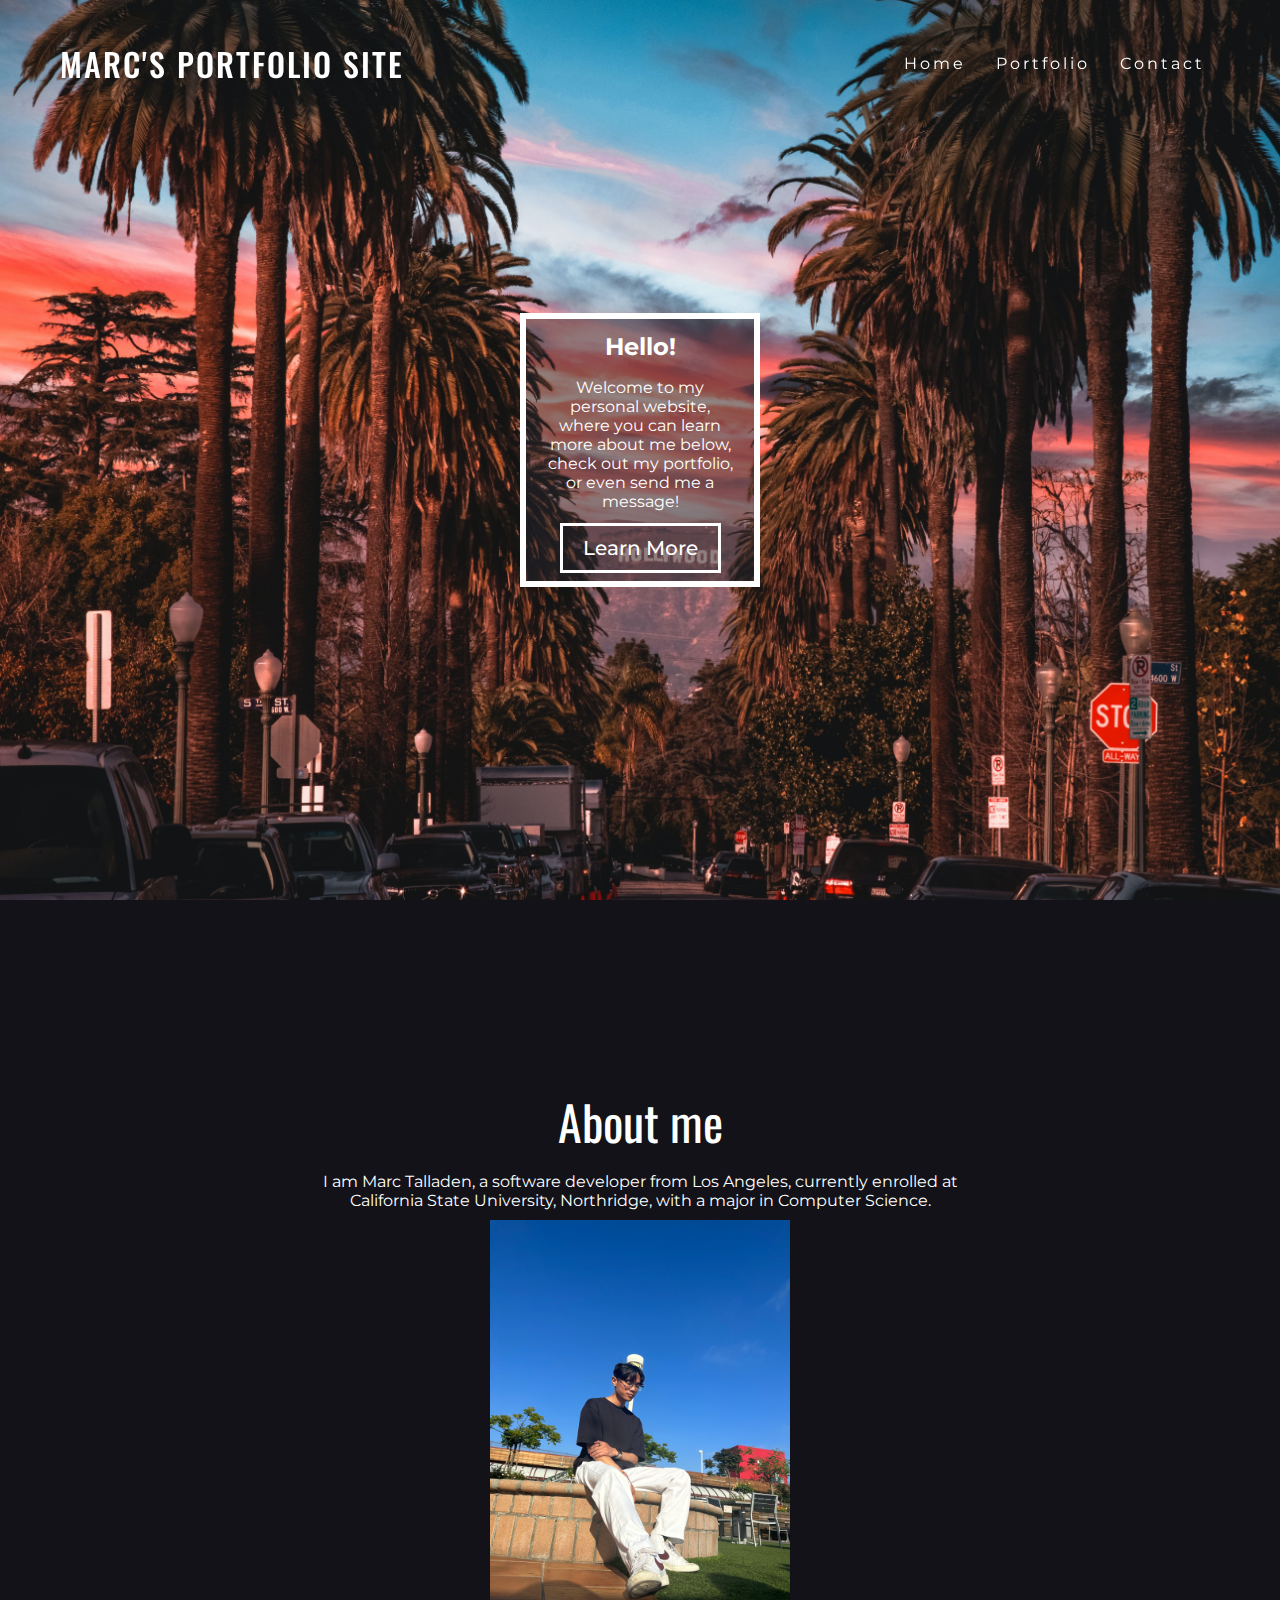
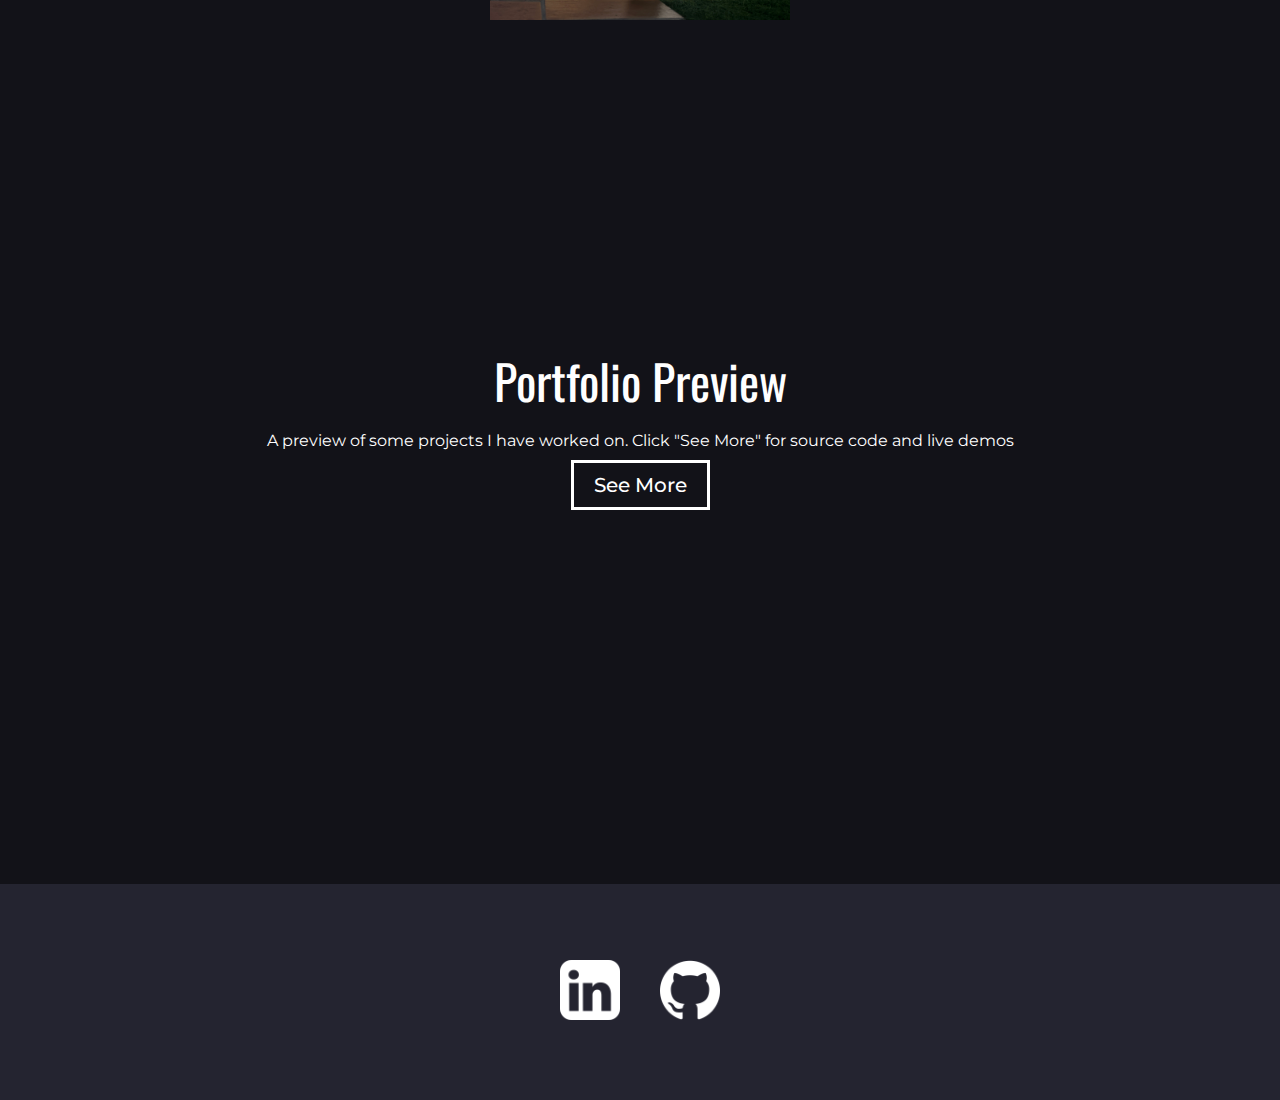
==== index.html @ 3b248817 "init commit" ====
<!DOCTYPE html>
<html>
    <head>
        <meta charset="utf-8">
        <title>Home | Marc's Portfolio Site</title>
        <link rel="stylesheet" href="assets/css/main.css" />
    </head>
    <body>
        <div id="page-container">
            <header id="website-header">
                <a href="index.html" class="logo">Marc's Portfolio Site</a>
                <nav id="nav-bar">
                    <ul>
                        <li class="current"><a href="index.html">Home</a></li>
                        <li><a href="portfolio-page.html">Portfolio</a></li>
                        <li><a href="contact-page.html">Contact</a></li>
                    </ul>
                </nav>
            </header>

            <section id="banner">
                <div class="inner">
                    <header>
                        <h2>Hello!</h2>
                    </header>
                    <p>Welcome to my<br/> 
                        personal website,<br/>
                        where you can learn <br/>
                        more about me below,<br/>
                        check out my portfolio, <br/>
                        or even send me a<br/>
                        message!</p>
                    <footer>
                        <a href="#main" id="learn-more-btn">Learn More</a>
                    </footer>
                </div>
            </section>

            <section id="main">
                <h2>About me</h2>
                <p>I am Marc Talladen, a software developer from Los Angeles, currently enrolled at<br/>
                    California State University, Northridge, with a major in Computer Science. 
                </p>
                <img src="images/IMG_2337.jpg" width="300px">
            </section>
            
            <section id="portfolio-preview">
                <h2>Portfolio Preview</h2>
                <p>A preview of some projects I have worked on. Click "See More" for source code and live demos</p>
                <a href="portfolio-page.html" id="see-more-btn">See More</a>
            </section>

            <footer id="website-footer">
                <ul class="icons">
                    <li><a href="https://www.linkedin.com/in/marc-talladen-2b8803214/" target="_blank">
                        <img id="linkedin-icon" src="images/linkedin_logo.png" alt="LinkedIn">
                    </a></li>
                    <li><a href="https://github.com/mc-ta" target="_blank">
                        <img id="github-icon" src="images/github_logo.png" alt="Github">
                    </a></li>
                </ul>
            </footer>
        </div>

        <script>
            window.addEventListener("scroll", function(){
                var websiteheader = document.querySelector("#website-header");
                websiteheader.classList.toggle("sticky", window.scrollY > 0);
            })
        </script>
    </body>
</html>
---- assets/css/main.css ----
@import url('https://fonts.googleapis.com/css2?family=Montserrat:ital,wght@0,100;0,200;0,300;0,400;0,500;0,600;0,700;1,100;1,200;1,300;1,400;1,500;1,600;1,700&family=Oswald:wght@200;300;400;500;600;700&display=swap');

* {
    margin: 0;
    padding: 0;
    box-sizing: border-box;
    font-family: "Montserrat", sans-serif;
}
body {
    background-color: rgb(18, 18, 24);
    scroll-behavior: smooth;
}
#page-container {
    position: relative;
    min-height: 300vh;
}
#website-header {
    position: fixed;
    top: 0;
    left: 0;
    width: 100%;
    display: flex;
    justify-content: space-between;
    align-items: center;
    transition: 0.4s;
    padding: 40px 60px;
    z-index: 100;
}
#website-header.static {
    position: fixed;
    top: 0;
    left: 0;
    display: flex;
    justify-content: space-between;
    align-items: center;
    padding: 10px 60px;
    background-color: rgb(36, 36, 48);
    z-index: 100;
}
#website-header.sticky {
    padding: 10px 60px;
    background-color: rgb(36, 36, 48);
}
#website-header .logo,
#website-header.static .logo {
    position: relative;
    font-family: "Oswald", sans-serif;
    font-weight: 500;
    color: white;
    text-decoration: none;
    font-size: 2em;
    text-transform: uppercase;
    letter-spacing: 2px;
    transition: 0.4s;
}
#website-header #nav-bar ul,
#website-header.static #nav-bar ul,
#website-footer ul {
    position: relative;
    display: flex;
    justify-content: center;
    align-items: center;
}
#website-header #nav-bar ul li,
#website-header.static #nav-bar ul li,
#website-footer ul li {
    position: relative;
    list-style: none;
}
#website-header #nav-bar ul li a,
#website-header.static #nav-bar ul li a {
    position: relative;
    margin: 0 15px;
    text-decoration: none;
    color: white;
    letter-spacing: 3px;
    font-weight: 400;
    transition: 0.4s;
}
#banner {
    position: relative;
    width: 100%;
    height: 100vh;
    background: url(../../images/jake-blucker-8LlJNFLTEm0-unsplash.jpg);
    background-size: cover;
    display: flex;
    align-items: center;
    justify-content: center;
}
#banner .inner {
    position: relative;
    text-align: center;
    flex-direction: column;
    margin: auto;
    padding: 8px;
    width: 240px;
    height: auto;
    border: 6px solid white;
    color: white;
    background-color: rgba(36, 36, 44, 0.5);
}
#banner .inner header {
    padding: 5px;
}
#banner .inner p {
    padding: 12px;
    font-weight: 400;
    color: white;
}
#banner .inner footer #learn-more-btn,
#portfolio-preview #see-more-btn {
    background-color:rgba(0, 0, 0, 0);
    border: 3px solid white;
    font-size: 20px;
    font-weight: 500;
    color: white;
    text-align: center;
    text-decoration: none;
    display: inline-block;
    padding: 10px 20px;
    cursor: pointer;
}
#main {
    scroll-behavior: smooth;
    height: 100vh;
}
#portfolio-preview {
    height: 50vh;
}
#main, #portfolio-preview {
    position: relative;
    display: flex;
    flex-direction: column;
    align-items: center;
    justify-content: center;
    color: white;
    scroll-behavior: smooth;
}
#main h2, #portfolio-preview h2 {
    text-align: center;
    font-family: "Oswald", sans-serif;
    font-weight: 400;
    font-size: 3em;
    padding: 5px;
}
#main p, #portfolio-preview p {
    text-align: center;
    padding: 10px;
}

#website-footer {
    position: absolute;
    bottom: 0;
    left: 0;
    width: 100%;
    height: 24vh;
    align-items: center;
    justify-content: center;
    display: flex;
    background-color: rgb(36, 36, 48);
}
#website-footer #linkedin-icon,
#website-footer #github-icon {
    position: relative;
    width: 100px;
    padding: 20px;
}
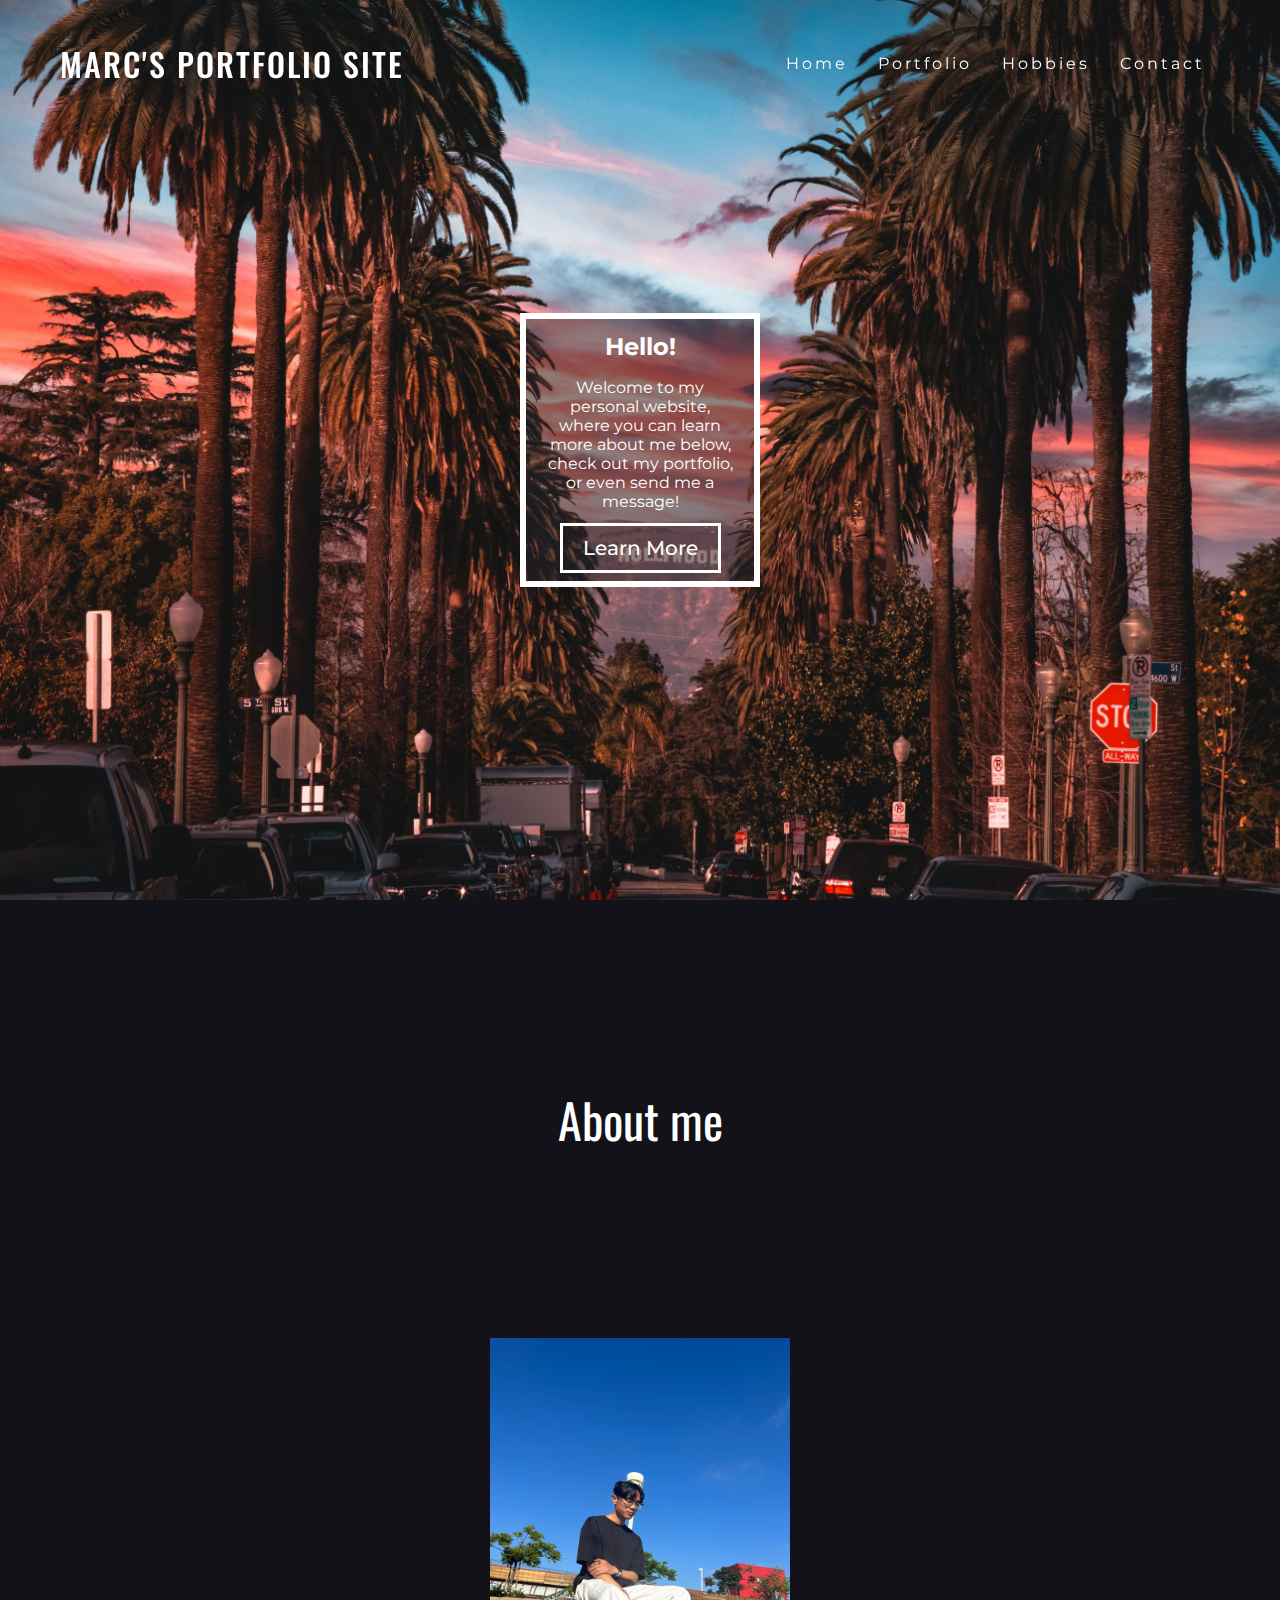
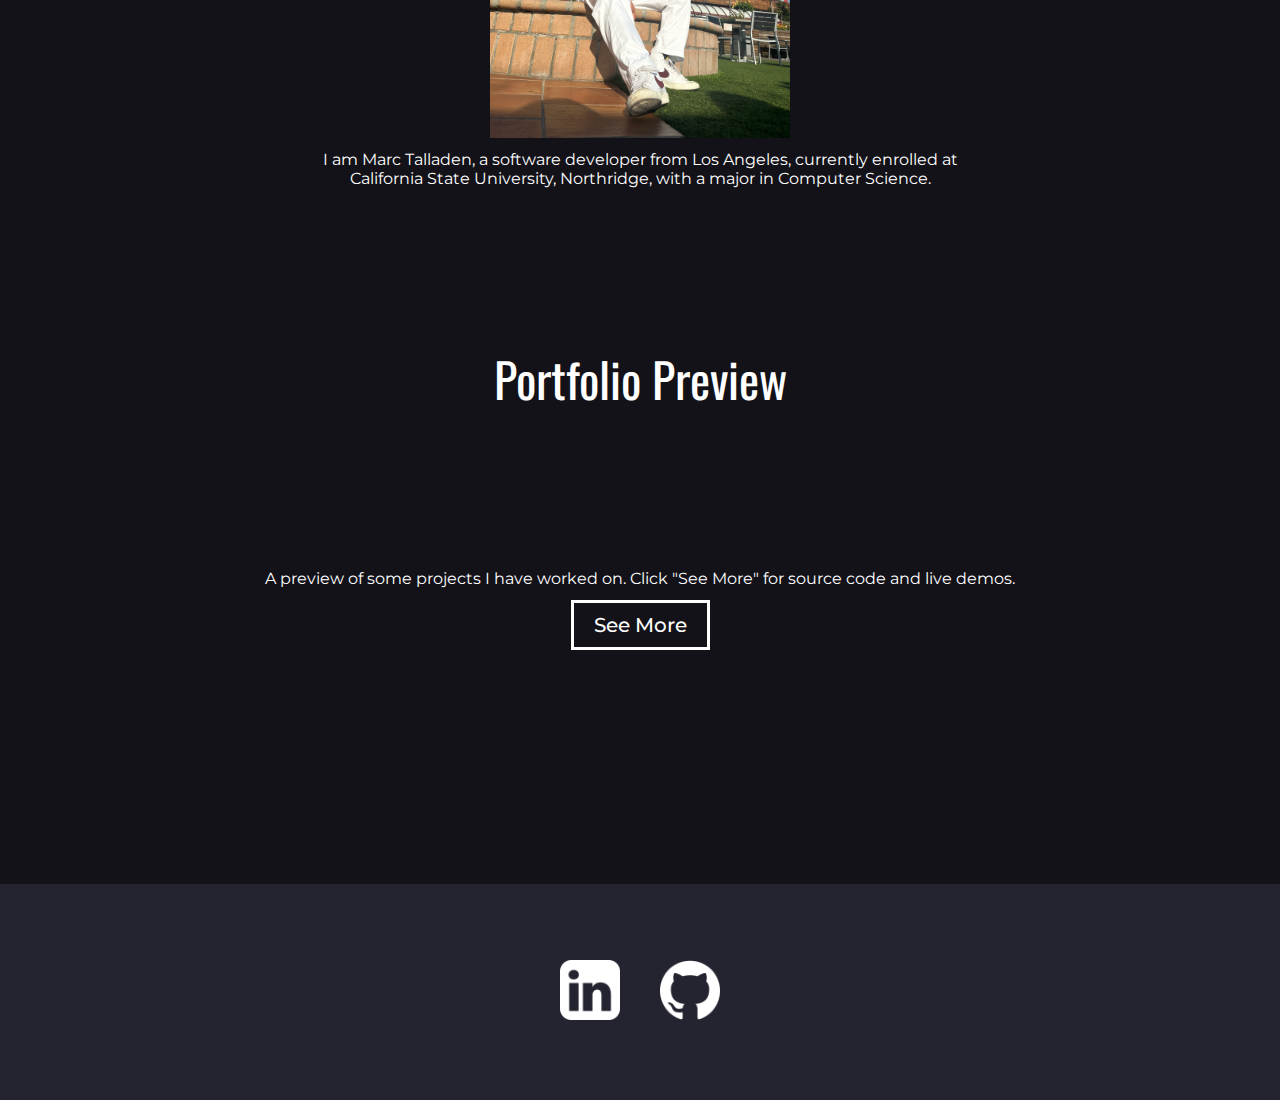
==== commit 65b4d481: "added hobby page and updated contact page" ====
--- a/index.html
+++ b/index.html
@@ -13,6 +13,7 @@
                     <ul>
                         <li class="current"><a href="index.html">Home</a></li>
                         <li><a href="portfolio-page.html">Portfolio</a></li>
+                        <li><a href="hobbies-page.html">Hobbies</a></li>
                         <li><a href="contact-page.html">Contact</a></li>
                     </ul>
                 </nav>
@@ -38,15 +39,15 @@
 
             <section id="main">
                 <h2>About me</h2>
+                <img src="images/IMG_2337.jpg" width="300px">
                 <p>I am Marc Talladen, a software developer from Los Angeles, currently enrolled at<br/>
                     California State University, Northridge, with a major in Computer Science. 
                 </p>
-                <img src="images/IMG_2337.jpg" width="300px">
             </section>
             
             <section id="portfolio-preview">
                 <h2>Portfolio Preview</h2>
-                <p>A preview of some projects I have worked on. Click "See More" for source code and live demos</p>
+                <p>A preview of some projects I have worked on. Click "See More" for source code and live demos.</p>
                 <a href="portfolio-page.html" id="see-more-btn">See More</a>
             </section>
 
@@ -68,5 +69,6 @@
                 websiteheader.classList.toggle("sticky", window.scrollY > 0);
             })
         </script>
+        <script src="assets/js/main.js"></script>
     </body>
 </html>--- a/assets/css/main.css
+++ b/assets/css/main.css
@@ -6,12 +6,17 @@
     box-sizing: border-box;
     font-family: "Montserrat", sans-serif;
 }
+html {
+    scroll-behavior: smooth;
+    scroll-padding: 
+        var(--scroll-padding, 4rem);
+}
 body {
     background-color: rgb(18, 18, 24);
-    scroll-behavior: smooth;
 }
 #page-container {
     position: relative;
+    width: 100%;
     min-height: 300vh;
 }
 #website-header {
@@ -127,8 +132,9 @@
 #portfolio-preview {
     height: 50vh;
 }
-#main, #portfolio-preview {
-    position: relative;
+#main, #portfolio-preview, #website-form {
+    position: relative;
+    margin: auto;
     display: flex;
     flex-direction: column;
     align-items: center;
@@ -136,18 +142,58 @@
     color: white;
     scroll-behavior: smooth;
 }
-#main h2, #portfolio-preview h2 {
+#main h2, #portfolio-preview h2, #website-form h2 {
+    margin: auto;
     text-align: center;
     font-family: "Oswald", sans-serif;
     font-weight: 400;
     font-size: 3em;
-    padding: 5px;
-}
-#main p, #portfolio-preview p {
-    text-align: center;
+    padding: 8px;
+}
+#main p, #portfolio-preview p, #website-form p {
+    text-align: center;
+    padding: 12px;
+}
+#website-form {
+    text-align: center;
+    margin-top: 50px;
+    height: 100vh;
+    width: 90%;
+}
+#website-form .text-boxes .row {
+    display: flex;
+    align-items: center;
+    justify-content: space-between;
+}
+#website-form .text-boxes .row .small-box input,
+#website-form .text-boxes .row .medium-box input,
+#website-form .text-boxes .row .large-box textarea {
     padding: 10px;
-}
-
+    outline: 0;
+    border: 1px solid white;
+    color: white;
+    background: transparent;
+    font-size: 1em;
+}
+#website-form .text-boxes .row .small-box input {
+    width: 50%;
+}
+#website-form .text-boxes .row .medium-box input,
+#website-form .text-boxes .row .large-box textarea {
+    width: 100%;
+}
+#website-form #submit-btn {
+    background-color:rgba(0, 0, 0, 0);
+    border: 3px solid white;
+    font-size: 20px;
+    font-weight: 500;
+    color: white;
+    text-align: center;
+    text-decoration: none;
+    display: inline-block;
+    padding: 10px 20px;
+    cursor: pointer;
+}
 #website-footer {
     position: absolute;
     bottom: 0;
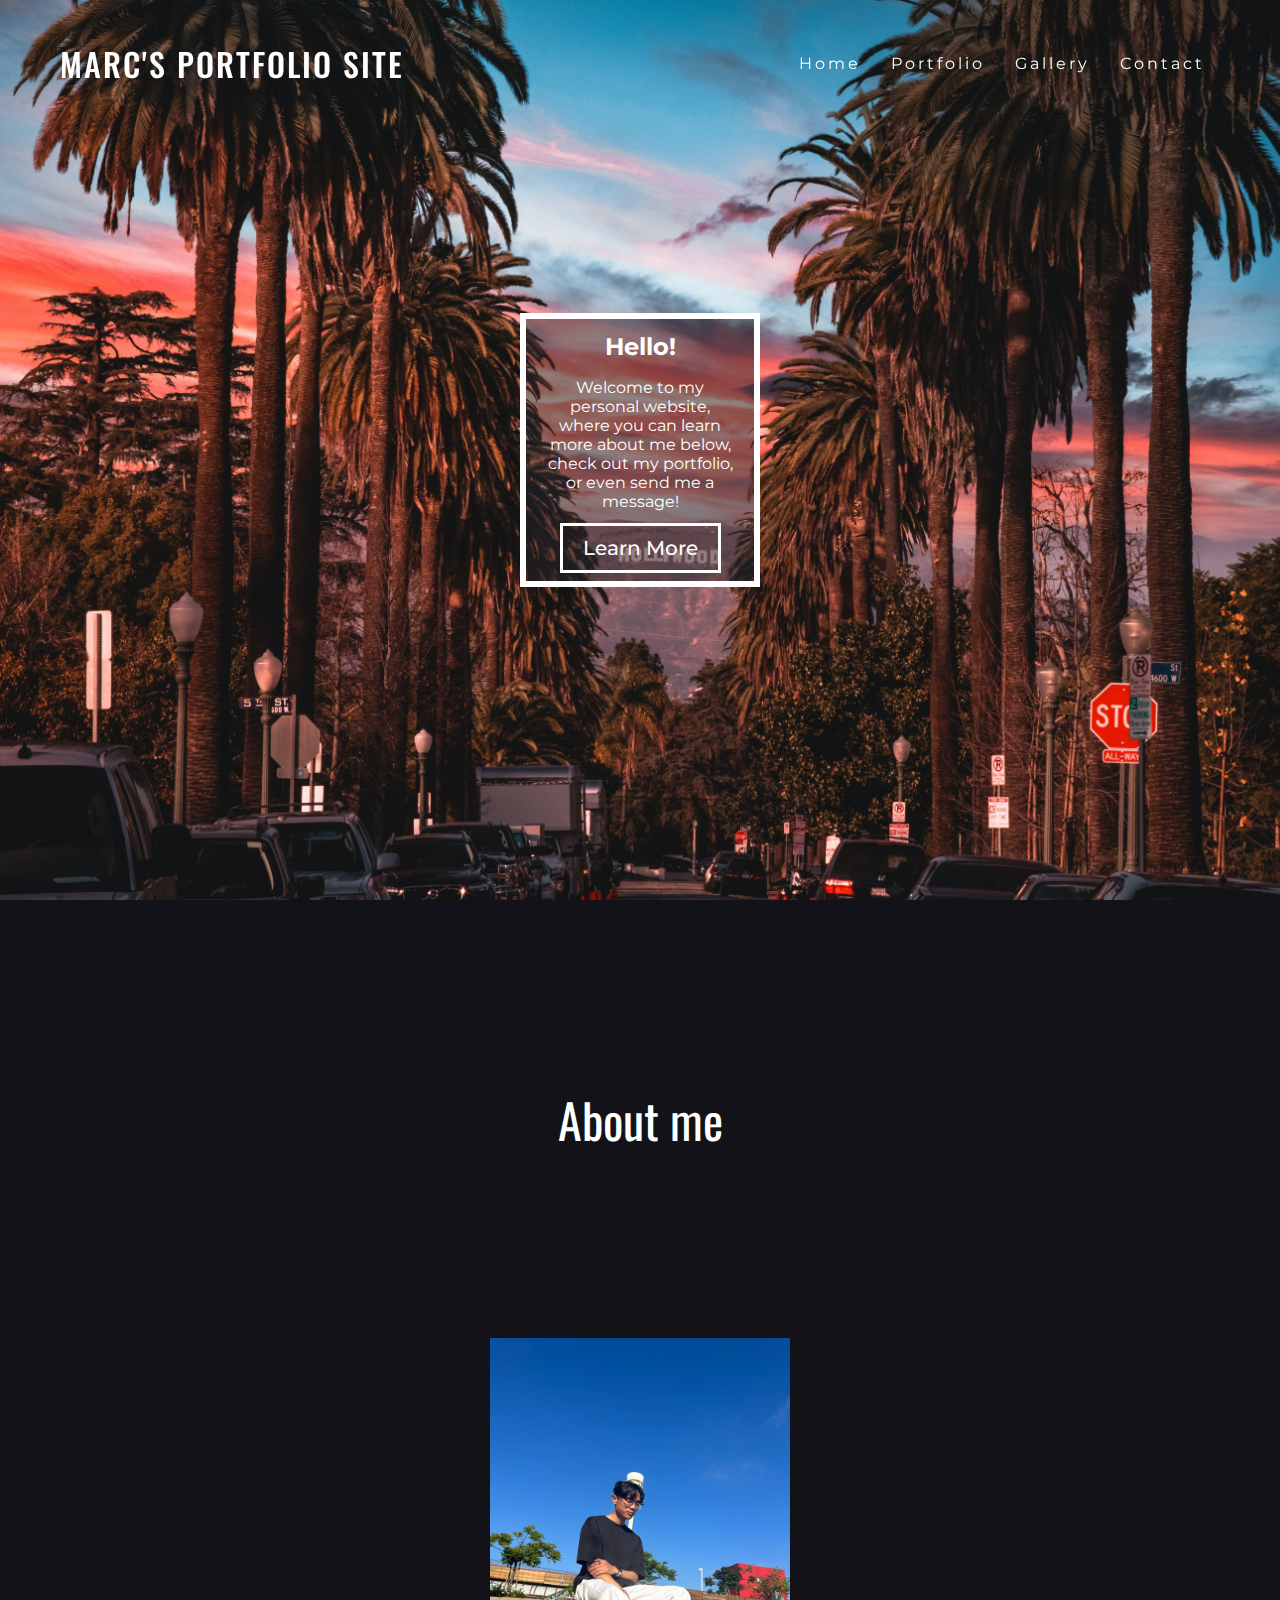
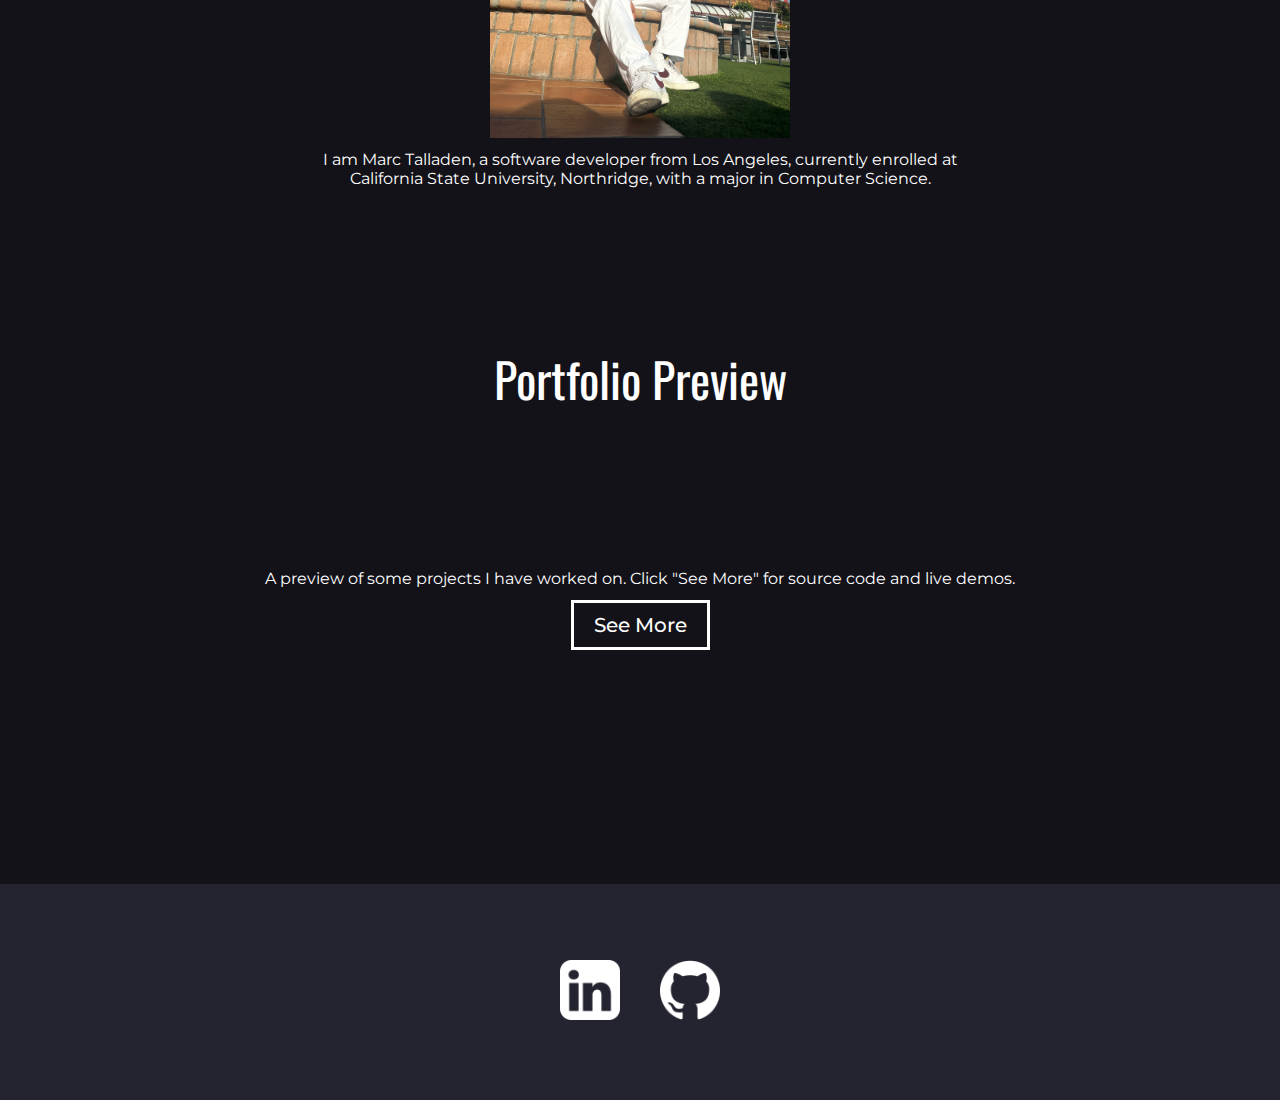
==== commit 137a60c9: "removed hobbies page, added gallery page" ====
--- a/index.html
+++ b/index.html
@@ -13,7 +13,7 @@
                     <ul>
                         <li class="current"><a href="index.html">Home</a></li>
                         <li><a href="portfolio-page.html">Portfolio</a></li>
-                        <li><a href="hobbies-page.html">Hobbies</a></li>
+                        <li><a href="gallery-page.html">Gallery</a></li>
                         <li><a href="contact-page.html">Contact</a></li>
                     </ul>
                 </nav>
--- a/assets/css/main.css
+++ b/assets/css/main.css
@@ -19,6 +19,17 @@
     width: 100%;
     min-height: 300vh;
 }
+#page-container-small {
+    position: relative;
+    width: 100%;
+    min-height: 860px;
+    background: linear-gradient(rgba(36, 36, 44, 0.5), rgba(36, 36, 44, 0.5)), url(../../images/lauren-mancke-aOC7TSLb1o8-unsplash.jpg);
+    background-position: center top;
+    display: flex;
+    background-size: cover;
+    align-items: center;
+    justify-content: center;
+}
 #website-header {
     position: fixed;
     top: 0;
@@ -134,7 +145,7 @@
 }
 #main, #portfolio-preview, #website-form {
     position: relative;
-    margin: auto;
+    margin: 0;
     display: flex;
     flex-direction: column;
     align-items: center;
@@ -158,10 +169,11 @@
     text-align: center;
     margin-top: 50px;
     height: 100vh;
+}
+#website-form .text-boxes .row {
     width: 90%;
-}
-#website-form .text-boxes .row {
-    display: flex;
+    display: flex;
+    flex-direction: column;
     align-items: center;
     justify-content: space-between;
 }
@@ -176,7 +188,7 @@
     font-size: 1em;
 }
 #website-form .text-boxes .row .small-box input {
-    width: 50%;
+    width: 100%;
 }
 #website-form .text-boxes .row .medium-box input,
 #website-form .text-boxes .row .large-box textarea {
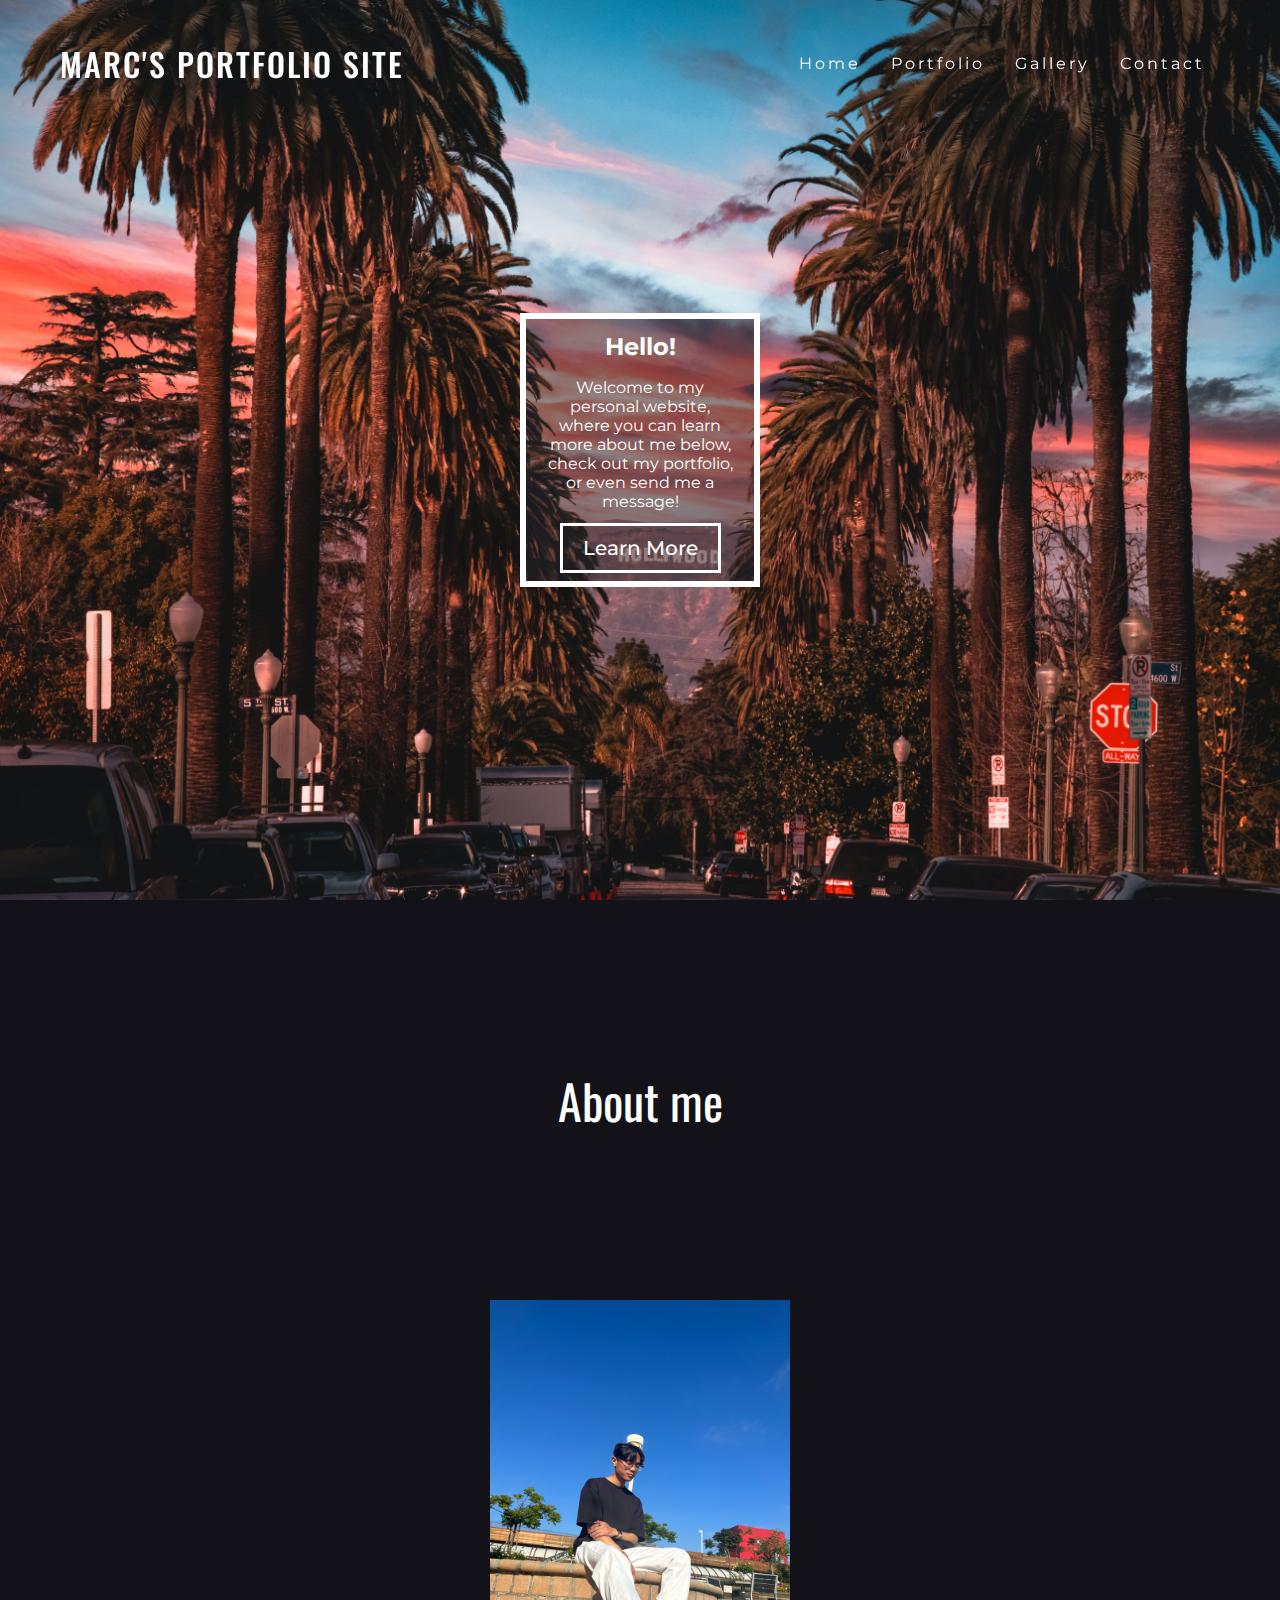
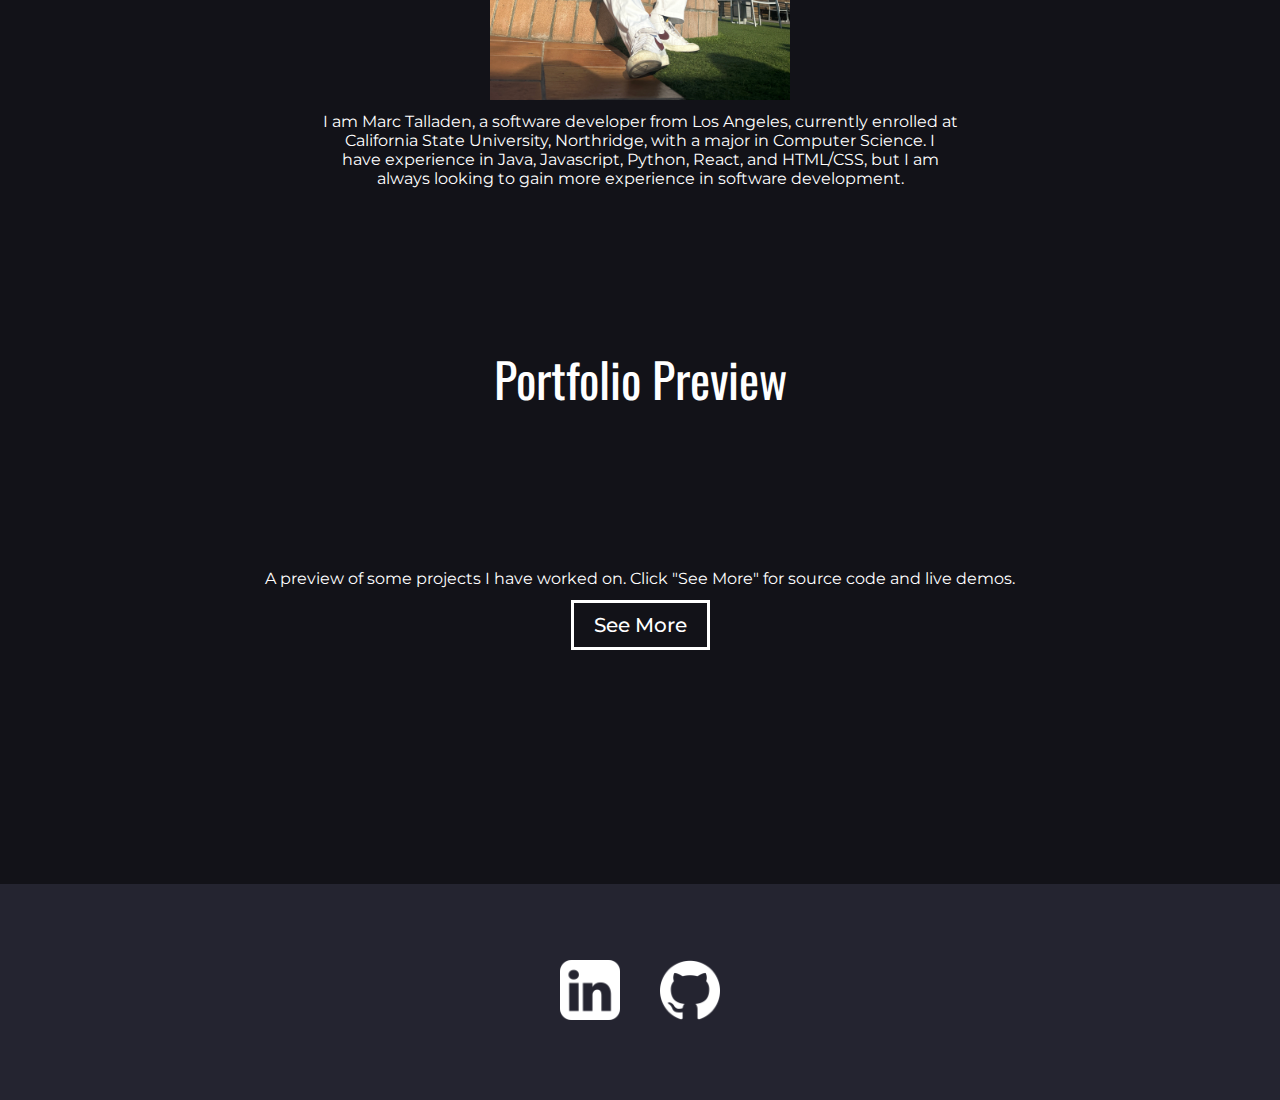
==== commit d45d0e61: "updated index.hmtl" ====
--- a/index.html
+++ b/index.html
@@ -4,6 +4,10 @@
         <meta charset="utf-8">
         <title>Home | Marc's Portfolio Site</title>
         <link rel="stylesheet" href="assets/css/main.css" />
+        <link rel="apple-touch-icon" sizes="180x180" href="favicon_io/apple-touch-icon.png">
+        <link rel="icon" type="image/png" sizes="32x32" href="favicon_io/favicon-32x32.png">
+        <link rel="icon" type="image/png" sizes="16x16" href="favicon_io/favicon-16x16.png">
+        <link rel="manifest" href="favicon_io/site.webmanifest">
     </head>
     <body>
         <div id="page-container">
@@ -41,7 +45,9 @@
                 <h2>About me</h2>
                 <img src="images/IMG_2337.jpg" width="300px">
                 <p>I am Marc Talladen, a software developer from Los Angeles, currently enrolled at<br/>
-                    California State University, Northridge, with a major in Computer Science. 
+                    California State University, Northridge, with a major in Computer Science. I<br/>
+                    have experience in Java, Javascript, Python, React, and HTML/CSS, but I am<br/>
+                    always looking to gain more experience in software development.
                 </p>
             </section>
             
--- a/assets/css/main.css
+++ b/assets/css/main.css
@@ -30,6 +30,15 @@
     align-items: center;
     justify-content: center;
 }
+#page-container-large {
+    position: relative;
+    width: 100%;
+    min-height: 280vh;
+    display: flex;
+    flex-direction: column;
+    align-items: center;
+    justify-content: center;
+}
 #website-header {
     position: fixed;
     top: 0;
@@ -140,10 +149,13 @@
     scroll-behavior: smooth;
     height: 100vh;
 }
+#gallery-main {
+    height: 30vh;
+}
 #portfolio-preview {
     height: 50vh;
 }
-#main, #portfolio-preview, #website-form {
+#main, #portfolio-preview, #website-form, #gallery-main {
     position: relative;
     margin: 0;
     display: flex;
@@ -153,7 +165,7 @@
     color: white;
     scroll-behavior: smooth;
 }
-#main h2, #portfolio-preview h2, #website-form h2 {
+#main h2, #portfolio-preview h2, #website-form h2, #gallery-main h2 {
     margin: auto;
     text-align: center;
     font-family: "Oswald", sans-serif;
@@ -161,17 +173,17 @@
     font-size: 3em;
     padding: 8px;
 }
-#main p, #portfolio-preview p, #website-form p {
+#main p, #portfolio-preview p, #website-form p, #gallery-main p {
     text-align: center;
     padding: 12px;
 }
 #website-form {
     text-align: center;
-    margin-top: 50px;
+    margin-top: 20px;
     height: 100vh;
 }
 #website-form .text-boxes .row {
-    width: 90%;
+    width: 100%;
     display: flex;
     flex-direction: column;
     align-items: center;
@@ -222,4 +234,181 @@
     position: relative;
     width: 100px;
     padding: 20px;
+}
+.slideshow1 {
+    position: relative;
+    width: 100%;
+    height: 400px;
+    display: flex;
+    align-items: center;
+    justify-content: center;
+}
+.slideshow2 {
+    position: relative;
+    width: 100%;
+    height: 400px;
+    display: flex;
+    align-items: center;
+    justify-content: center;
+}
+.slider {
+    width: 300px;
+    height: 450px;
+    border-radius: 10px;
+    overflow: hidden;
+}
+.slides {
+    width: 500%;
+    height: 450px;
+    display: flex;
+}
+
+.slides input {
+    display: none;
+}
+.slide {
+    width: 20%;
+    transition: 2s;
+}
+.slide img {
+    width: 300px;
+    height: 450px;
+}
+.slider2 {
+    width: 400px;
+    height: 400px;
+    border-radius: 10px;
+    overflow: hidden;
+}
+.slides2 {
+    width: 500%;
+    height: 400px;
+    display: flex;
+}
+.slides2 input {
+    display: none;
+}
+.slide2 {
+    width: 20%;
+    transition: 2s;
+}
+.slide2 img {
+    width: 400px;
+    height: 400px;
+}
+.navigation-manual {
+    position: absolute;
+    width: 300px;
+    margin-top: -30px;
+    display: flex;
+    justify-content: center;
+}
+.navigation-manual2 {
+    position: absolute;
+    width: 400px;
+    margin-top: -30px;
+    display: flex;
+    justify-content: center;
+}
+.manual-btn, .manual-btn-2 {
+    border: 2px solid white;
+    padding: 5px;
+    border-radius: 10px;
+    cursor: pointer;
+    transition: 1s;
+}
+.manual-btn:not(:last-child), .manual-btn-2:not(:last-child) {
+    margin-right: 20px;
+}
+.manual-btn:hover, .manual-btn-2:hover {
+    background: white;
+}
+#radio1:checked ~ .first {
+    margin-left: 0;
+} 
+#radio2:checked ~ .first {
+    margin-left: -20%;
+} 
+#radio3:checked ~ .first {
+    margin-left: -40%;
+} 
+#radio4:checked ~ .first {
+    margin-left: -60%;
+} 
+#radio-21:checked ~ .first2 {
+    margin-left: 0;
+} 
+#radio-22:checked ~ .first2 {
+    margin-left: -20%;
+} 
+#radio-23:checked ~ .first2 {
+    margin-left: -40%;
+} 
+#radio-24:checked ~ .first2 {
+    margin-left: -60%;
+} 
+#radio-25:checked ~ .first2 {
+    margin-left: -80%;
+} 
+#radio-26:checked ~ .first2 {
+    margin-left: -100%;
+} 
+#radio-27:checked ~ .first2 {
+    margin-left: -120%;
+} 
+.navigation-auto {
+    position: absolute;
+    display: flex;
+    width: 300px;
+    justify-content: center;
+    margin-top: 420px;
+}
+.navigation-auto div, .navigation-auto2 div {
+    border: 2px solid white;
+    padding: 5px;
+    border-radius: 10px;
+    transition: 1s;
+}
+.navigation-auto div:not(:last-child), .navigation-auto2 div:not(:last-child) {
+    margin-right: 20px;
+}
+.navigation-auto2 {
+    position: absolute;
+    display: flex;
+    width: 400px;
+    justify-content: center;
+    margin-top: 370px;
+}
+#radio1:checked ~ .navigation-auto .auto-btn1 {
+    background: white;
+}
+#radio2:checked ~ .navigation-auto .auto-btn2 {
+    background: white;
+}
+#radio3:checked ~ .navigation-auto .auto-btn3 {
+    background: white;
+}
+#radio4:checked ~ .navigation-auto .auto-btn4 {
+    background: white;
+}
+#radio-21:checked ~ .navigation-auto2 .auto-btn-21 {
+    background: white;
+}
+#radio-22:checked ~ .navigation-auto2 .auto-btn-22 {
+    background: white;
+}
+#radio-23:checked ~ .navigation-auto2 .auto-btn-23 {
+    background: white;
+}
+#radio-24:checked ~ .navigation-auto2 .auto-btn-24 {
+    background: white;
+}
+#radio-25:checked ~ .navigation-auto2 .auto-btn-25 {
+    background: white;
+}
+#radio-26:checked ~ .navigation-auto2 .auto-btn-26 {
+    background: white;
+}
+#radio-27:checked ~ .navigation-auto2 .auto-btn-27 {
+    background: white;
 }